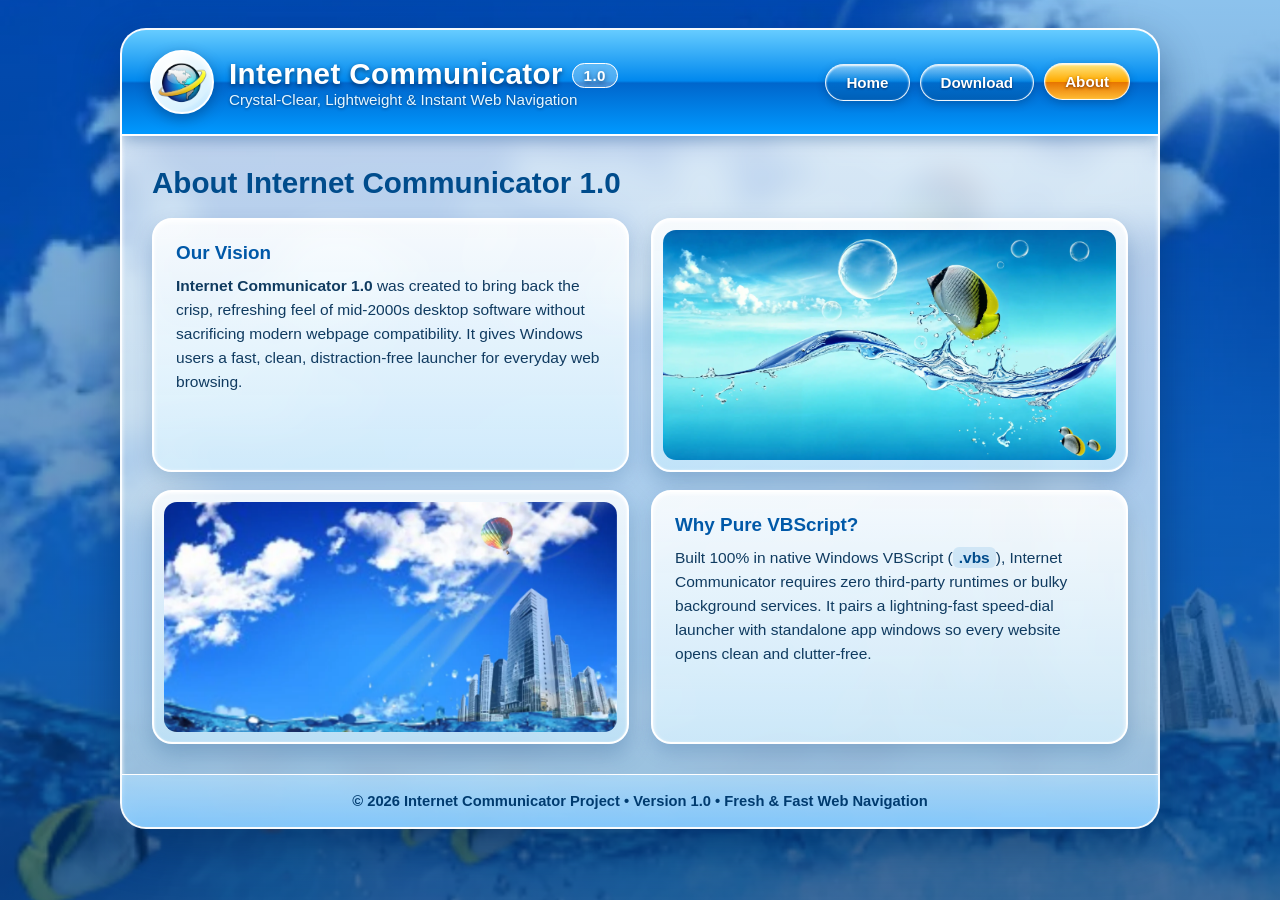
==== about.html @ 6e3bead5 "Add files via upload" ====
<!DOCTYPE html>
<html lang="en">
<head>
  <meta charset="UTF-8">
  <meta name="viewport" content="width=device-width, initial-scale=1.0">
  <title>About - Internet Communicator 1.0</title>
  <link rel="icon" type="image/png" href="ic.png">
  <link rel="stylesheet" href="ic.css">
</head>
<body>

  <div class="aero-shell">
    <header>
      <div class="brand">
        <div class="logo-orb">
          <img src="ic.png" alt="Internet Communicator Logo">
        </div>
        <div class="brand-text">
          <h1>Internet Communicator <span class="version-pill">1.0</span></h1>
          <p>Crystal-Clear, Lightweight &amp; Instant Web Navigation</p>
        </div>
      </div>

      <nav>
        <a href="ic.html" class="gel-pill">Home</a>
        <a href="download.html" class="gel-pill">Download</a>
        <a href="about.html" class="gel-pill active">About</a>
      </nav>
    </header>

    <section class="page-section">
      <h2>About Internet Communicator 1.0</h2>

      <div class="two-col">
        <div class="aqua-card">
          <h3>Our Vision</h3>
          <p>
            <strong>Internet Communicator 1.0</strong> was created to bring back the crisp, refreshing feel of mid-2000s desktop software without sacrificing modern webpage compatibility. It gives Windows users a fast, clean, distraction-free launcher for everyday web browsing.
          </p>
        </div>

        <div class="glass-frame">
          <img src="fishaero.jpg" alt="Frutiger Aero Fish Decoration">
        </div>
      </div>

      <div class="two-col">
        <div class="glass-frame">
          <img src="frutigerbg.png" alt="Frutiger Aero Scenery">
        </div>

        <div class="aqua-card">
          <h3>Why Pure VBScript?</h3>
          <p>
            Built 100% in native Windows VBScript (<code>.vbs</code>), Internet Communicator requires zero third-party runtimes or bulky background services. It pairs a lightning-fast speed-dial launcher with standalone app windows so every website opens clean and clutter-free.
          </p>
        </div>
      </div>
    </section>

    <footer>
      &copy; 2026 Internet Communicator Project &bull; Version 1.0 &bull; Fresh &amp; Fast Web Navigation
    </footer>
  </div>

</body>
</html>
---- ic.css ----
/* Internet Communicator 1.0 - Frutiger Aero Blue Stylesheet */
* {
  box-sizing: border-box;
  margin: 0;
  padding: 0;
  font-family: "Trebuchet MS", "Segoe UI", Tahoma, Geneva, Verdana, sans-serif;
}

body {
  min-height: 100vh;
  background:
    linear-gradient(180deg, rgba(0, 120, 215, 0.45) 0%, rgba(0, 55, 120, 0.72) 100%),
    url("frutigerbg.png") center / cover fixed no-repeat;
  color: #002744;
  padding: 28px 18px;
}

.aero-shell {
  max-width: 1040px;
  margin: 0 auto;
  background: linear-gradient(180deg, rgba(255, 255, 255, 0.76) 0%, rgba(214, 240, 255, 0.68) 100%);
  backdrop-filter: blur(14px);
  -webkit-backdrop-filter: blur(14px);
  border: 2px solid rgba(255, 255, 255, 0.92);
  border-radius: 26px;
  box-shadow:
    0 18px 45px rgba(0, 35, 80, 0.45),
    inset 0 2px 4px rgba(255, 255, 255, 0.95);
  overflow: hidden;
}

header {
  display: flex;
  flex-wrap: wrap;
  align-items: center;
  justify-content: space-between;
  gap: 16px;
  padding: 20px 28px;
  background: linear-gradient(180deg, #66ccff 0%, #0088ee 49%, #0066cc 51%, #0099ff 100%);
  border-bottom: 2px solid #ffffff;
  box-shadow: 0 4px 14px rgba(0, 60, 130, 0.35);
}

.brand {
  display: flex;
  align-items: center;
  gap: 15px;
}

.logo-orb {
  width: 64px;
  height: 64px;
  border-radius: 50%;
  background: radial-gradient(circle at 30% 25%, #ffffff 0%, #d9f2ff 70%, #80ccff 100%);
  border: 2.5px solid #ffffff;
  box-shadow:
    0 5px 14px rgba(0, 40, 90, 0.4),
    inset 0 3px 6px rgba(255, 255, 255, 0.95);
  display: flex;
  align-items: center;
  justify-content: center;
  overflow: hidden;
  padding: 4px;
}

.logo-orb img {
  width: 100%;
  height: 100%;
  object-fit: contain;
  border-radius: 50%;
}

.brand-text h1 {
  color: #ffffff;
  font-size: 1.85rem;
  letter-spacing: 0.4px;
  text-shadow: 0 2px 5px rgba(0, 35, 80, 0.75);
}

.version-pill {
  font-size: 0.95rem;
  vertical-align: middle;
  background: rgba(255, 255, 255, 0.28);
  padding: 3px 11px;
  border-radius: 999px;
  border: 1px solid #ffffff;
}

.brand-text p {
  color: #e6f7ff;
  font-size: 0.95rem;
  text-shadow: 0 1px 3px rgba(0, 40, 90, 0.65);
}

nav {
  display: flex;
  flex-wrap: wrap;
  gap: 10px;
}

.gel-pill {
  text-decoration: none;
  color: #ffffff;
  font-weight: bold;
  font-size: 0.95rem;
  padding: 9px 20px;
  border-radius: 999px;
  border: 1.5px solid rgba(255, 255, 255, 0.9);
  background: linear-gradient(180deg, rgba(255, 255, 255, 0.45) 0%, rgba(0, 119, 204, 0.35) 50%, rgba(0, 77, 153, 0.55) 100%);
  box-shadow: 0 3px 8px rgba(0, 40, 90, 0.3), inset 0 1px 2px rgba(255, 255, 255, 0.9);
  text-shadow: 0 1px 2px rgba(0, 30, 70, 0.75);
  transition: transform 0.15s ease, filter 0.15s ease;
}

.gel-pill:hover, .gel-pill.active {
  background: linear-gradient(180deg, #ffe680 0%, #ffaa00 50%, #e67300 51%, #ffbb33 100%);
  color: #ffffff;
  text-shadow: 0 1px 3px rgba(100, 35, 0, 0.85);
  transform: translateY(-1px);
}

.hero {
  display: grid;
  grid-template-columns: 1.15fr 0.85fr;
  align-items: center;
  gap: 28px;
  padding: 34px 30px;
}

.hero-copy h2 {
  font-size: 2rem;
  color: #004c8c;
  margin-bottom: 14px;
  text-shadow: 0 1px 0 rgba(255, 255, 255, 0.9);
}

.hero-copy p {
  font-size: 1.05rem;
  line-height: 1.6;
  color: #0b3558;
  margin-bottom: 22px;
}

.candy-btn {
  display: inline-block;
  text-decoration: none;
  color: #ffffff;
  font-weight: bold;
  font-size: 1.1rem;
  padding: 14px 32px;
  border-radius: 999px;
  border: 2px solid #ffffff;
  background: linear-gradient(180deg, #80d4ff 0%, #0099ff 49%, #0066cc 51%, #1aa3ff 100%);
  box-shadow:
    0 8px 20px rgba(0, 95, 190, 0.45),
    inset 0 2px 4px rgba(255, 255, 255, 0.95);
  text-shadow: 0 1px 3px rgba(0, 35, 80, 0.85);
  transition: transform 0.15s ease, box-shadow 0.15s ease;
}

.candy-btn:hover {
  background: linear-gradient(180deg, #ffe066 0%, #ff9900 49%, #e66000 51%, #ffad33 100%);
  box-shadow:
    0 10px 24px rgba(210, 100, 0, 0.45),
    inset 0 2px 4px rgba(255, 255, 255, 0.95);
  transform: translateY(-2px);
}

.glass-frame {
  background: linear-gradient(180deg, rgba(255, 255, 255, 0.82) 0%, rgba(204, 238, 255, 0.65) 100%);
  border: 2px solid #ffffff;
  border-radius: 20px;
  padding: 10px;
  box-shadow:
    0 10px 24px rgba(0, 55, 115, 0.25),
    inset 0 1px 3px rgba(255, 255, 255, 0.95);
  overflow: hidden;
}

.glass-frame img {
  width: 100%;
  height: 230px;
  object-fit: cover;
  border-radius: 13px;
  display: block;
}

.showcase-grid {
  display: grid;
  grid-template-columns: repeat(3, 1fr);
  gap: 20px;
  padding: 0 30px 30px;
}

.aqua-card {
  background: linear-gradient(180deg, rgba(255, 255, 255, 0.88) 0%, rgba(217, 242, 255, 0.78) 100%);
  border: 2px solid #ffffff;
  border-radius: 20px;
  padding: 22px;
  box-shadow:
    0 8px 20px rgba(0, 55, 115, 0.18),
    inset 0 2px 4px rgba(255, 255, 255, 0.95);
}

.aqua-card h3 {
  color: #0059a8;
  font-size: 1.18rem;
  margin-bottom: 10px;
}

.aqua-card p, .aqua-card li {
  color: #103b60;
  font-size: 0.97rem;
  line-height: 1.55;
}

.aqua-card ul {
  padding-left: 18px;
  margin-top: 8px;
}

.aqua-card code {
  background: rgba(0, 119, 204, 0.12);
  color: #004c8c;
  padding: 2px 6px;
  border-radius: 6px;
  font-weight: bold;
}

.page-section {
  padding: 30px;
}

.page-section h2 {
  font-size: 1.85rem;
  color: #004c8c;
  margin-bottom: 16px;
}

.two-col {
  display: grid;
  grid-template-columns: 1fr 1fr;
  gap: 22px;
  margin-top: 18px;
}

footer {
  text-align: center;
  padding: 18px;
  background: linear-gradient(180deg, rgba(179, 224, 255, 0.65) 0%, rgba(128, 200, 255, 0.85) 100%);
  border-top: 1.5px solid #ffffff;
  color: #003b6f;
  font-weight: bold;
  font-size: 0.92rem;
}

@media (max-width: 780px) {
  .hero, .showcase-grid, .two-col {
    grid-template-columns: 1fr;
  }
}
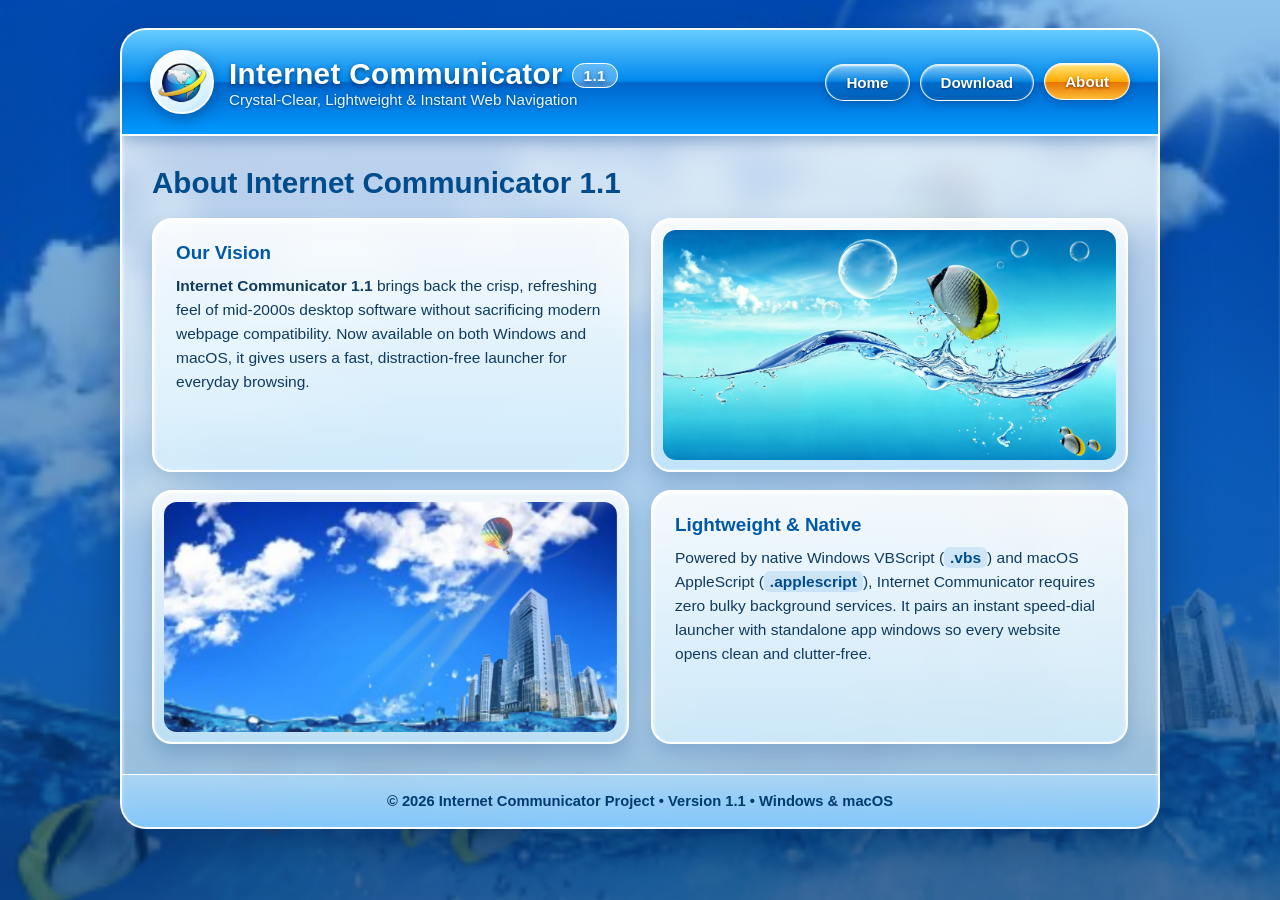
==== commit df5e435d: "Update about.html" ====
--- a/about.html
+++ b/about.html
@@ -3,7 +3,7 @@
 <head>
   <meta charset="UTF-8">
   <meta name="viewport" content="width=device-width, initial-scale=1.0">
-  <title>About - Internet Communicator 1.0</title>
+  <title>About - Internet Communicator 1.1</title>
   <link rel="icon" type="image/png" href="ic.png">
   <link rel="stylesheet" href="ic.css">
 </head>
@@ -16,26 +16,26 @@
           <img src="ic.png" alt="Internet Communicator Logo">
         </div>
         <div class="brand-text">
-          <h1>Internet Communicator <span class="version-pill">1.0</span></h1>
+          <h1>Internet Communicator <span class="version-pill">1.1</span></h1>
           <p>Crystal-Clear, Lightweight &amp; Instant Web Navigation</p>
         </div>
       </div>
 
       <nav>
-        <a href="ic.html" class="gel-pill">Home</a>
+        <a href="index.html" class="gel-pill">Home</a>
         <a href="download.html" class="gel-pill">Download</a>
         <a href="about.html" class="gel-pill active">About</a>
       </nav>
     </header>
 
     <section class="page-section">
-      <h2>About Internet Communicator 1.0</h2>
+      <h2>About Internet Communicator 1.1</h2>
 
       <div class="two-col">
         <div class="aqua-card">
           <h3>Our Vision</h3>
           <p>
-            <strong>Internet Communicator 1.0</strong> was created to bring back the crisp, refreshing feel of mid-2000s desktop software without sacrificing modern webpage compatibility. It gives Windows users a fast, clean, distraction-free launcher for everyday web browsing.
+            <strong>Internet Communicator 1.1</strong> brings back the crisp, refreshing feel of mid-2000s desktop software without sacrificing modern webpage compatibility. Now available on both Windows and macOS, it gives users a fast, distraction-free launcher for everyday browsing.
           </p>
         </div>
 
@@ -50,18 +50,19 @@
         </div>
 
         <div class="aqua-card">
-          <h3>Why Pure VBScript?</h3>
+          <h3>Lightweight &amp; Native</h3>
           <p>
-            Built 100% in native Windows VBScript (<code>.vbs</code>), Internet Communicator requires zero third-party runtimes or bulky background services. It pairs a lightning-fast speed-dial launcher with standalone app windows so every website opens clean and clutter-free.
+            Powered by native Windows VBScript (<code>.vbs</code>) and macOS AppleScript (<code>.applescript</code>), Internet Communicator requires zero bulky background services. It pairs an instant speed-dial launcher with standalone app windows so every website opens clean and clutter-free.
           </p>
         </div>
       </div>
     </section>
 
     <footer>
-      &copy; 2026 Internet Communicator Project &bull; Version 1.0 &bull; Fresh &amp; Fast Web Navigation
+      &copy; 2026 Internet Communicator Project &bull; Version 1.1 &bull; Windows &amp; macOS
     </footer>
   </div>
 
 </body>
 </html>
+
--- a/ic.css
+++ b/ic.css
@@ -257,5 +257,18 @@
 @media (max-width: 780px) {
   .hero, .showcase-grid, .two-col {
     grid-template-columns: 1fr;
+    
+    .os-btn {
+  display: inline-flex;
+  align-items: center;
+  gap: 10px;
+}
+
+.os-btn img {
+  width: 24px;
+  height: 24px;
+  object-fit: contain;
+}
+
   }
 }
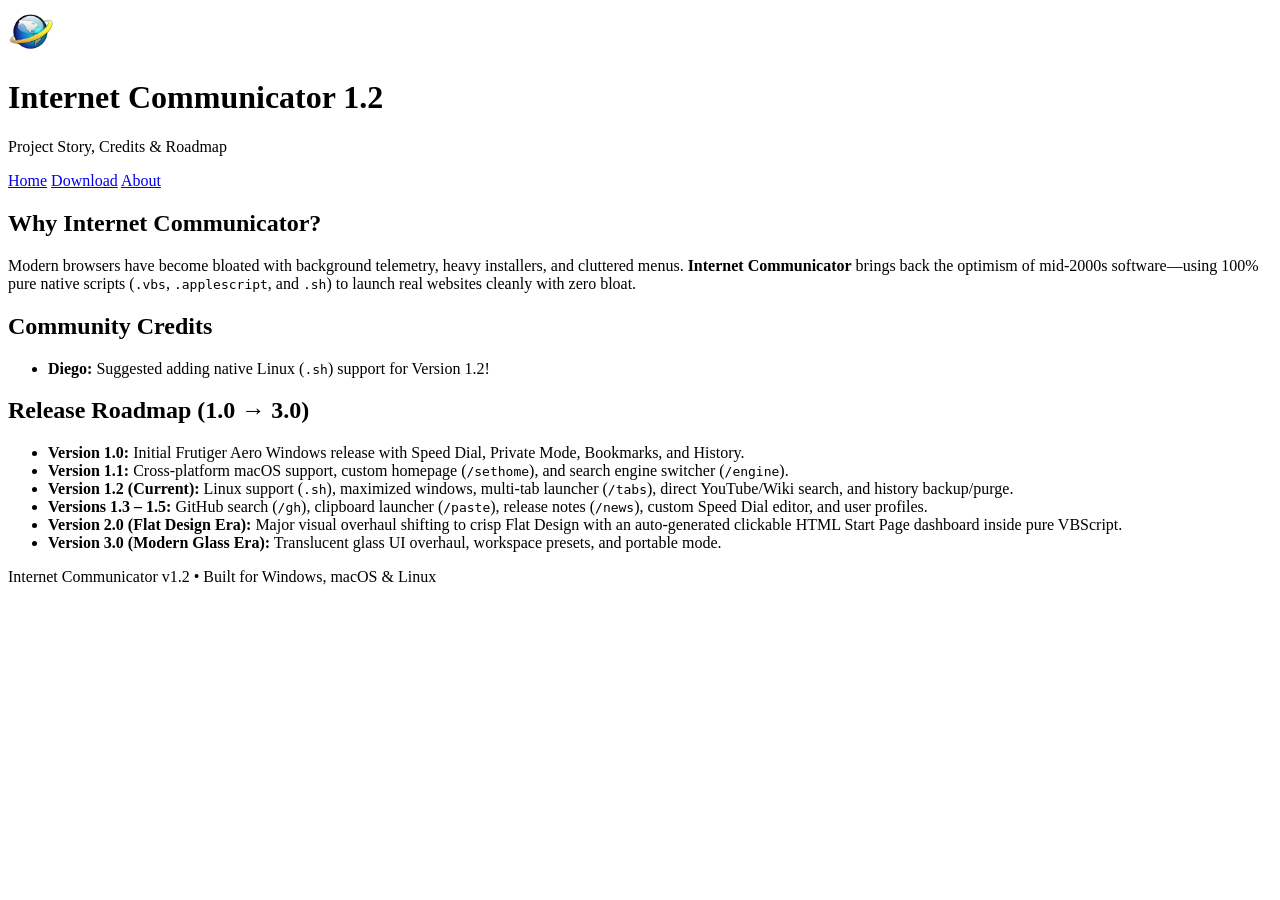
==== commit ac5b3f7a: "Update about.html" ====
--- a/about.html
+++ b/about.html
@@ -1,68 +1,62 @@
 <!DOCTYPE html>
 <html lang="en">
 <head>
-  <meta charset="UTF-8">
-  <meta name="viewport" content="width=device-width, initial-scale=1.0">
-  <title>About - Internet Communicator 1.1</title>
-  <link rel="icon" type="image/png" href="ic.png">
-  <link rel="stylesheet" href="ic.css">
+  <meta charset="UTF-8" />
+  <meta name="viewport" content="width=device-width, initial-scale=1.0" />
+  <title>About Internet Communicator 1.2</title>
+  <link rel="icon" type="image/png" href="ic.png" />
+  <link rel="stylesheet" href="style.css" />
 </head>
 <body>
-
-  <div class="aero-shell">
-    <header>
-      <div class="brand">
-        <div class="logo-orb">
-          <img src="ic.png" alt="Internet Communicator Logo">
+  <div class="container">
+    <div class="glass-window">
+      <div class="window-header">
+        <div class="brand">
+          <img src="ic.png" alt="Internet Communicator Logo" width="46" height="46" class="logo-orb" />
+          <div>
+            <h1>Internet Communicator <span class="badge">1.2</span></h1>
+            <p class="subtitle">Project Story, Credits &amp; Roadmap</p>
+          </div>
         </div>
-        <div class="brand-text">
-          <h1>Internet Communicator <span class="version-pill">1.1</span></h1>
-          <p>Crystal-Clear, Lightweight &amp; Instant Web Navigation</p>
-        </div>
+        <nav class="nav-pills">
+          <a href="index.html">Home</a>
+          <a href="download.html">Download</a>
+          <a href="about.html" class="active">About</a>
+        </nav>
       </div>
 
-      <nav>
-        <a href="index.html" class="gel-pill">Home</a>
-        <a href="download.html" class="gel-pill">Download</a>
-        <a href="about.html" class="gel-pill active">About</a>
-      </nav>
-    </header>
-
-    <section class="page-section">
-      <h2>About Internet Communicator 1.1</h2>
-
-      <div class="two-col">
-        <div class="aqua-card">
-          <h3>Our Vision</h3>
-          <p>
-            <strong>Internet Communicator 1.1</strong> brings back the crisp, refreshing feel of mid-2000s desktop software without sacrificing modern webpage compatibility. Now available on both Windows and macOS, it gives users a fast, distraction-free launcher for everyday browsing.
-          </p>
-        </div>
-
-        <div class="glass-frame">
-          <img src="fishaero.jpg" alt="Frutiger Aero Fish Decoration">
-        </div>
+      <div class="content-card">
+        <h2>Why Internet Communicator?</h2>
+        <p>
+          Modern browsers have become bloated with background telemetry, heavy installers, and cluttered menus. <strong>Internet Communicator</strong> brings back the optimism of mid-2000s software—using 100% pure native scripts (<code>.vbs</code>, <code>.applescript</code>, and <code>.sh</code>) to launch real websites cleanly with zero bloat.
+        </p>
       </div>
 
-      <div class="two-col">
-        <div class="glass-frame">
-          <img src="frutigerbg.png" alt="Frutiger Aero Scenery">
-        </div>
+      <div class="content-card" style="margin-top: 18px;">
+        <h2>Community Credits</h2>
+        <ul>
+          <li><strong>Diego:</strong> Suggested adding native Linux (<code>.sh</code>) support for Version 1.2!</li>
+        </ul>
+      </div>
 
-        <div class="aqua-card">
-          <h3>Lightweight &amp; Native</h3>
-          <p>
-            Powered by native Windows VBScript (<code>.vbs</code>) and macOS AppleScript (<code>.applescript</code>), Internet Communicator requires zero bulky background services. It pairs an instant speed-dial launcher with standalone app windows so every website opens clean and clutter-free.
-          </p>
-        </div>
+      <div class="content-card" style="margin-top: 18px;">
+        <h2>Release Roadmap (1.0 &rarr; 3.0)</h2>
+        <ul>
+          <li><strong>Version 1.0:</strong> Initial Frutiger Aero Windows release with Speed Dial, Private Mode, Bookmarks, and History.</li>
+          <li><strong>Version 1.1:</strong> Cross-platform macOS support, custom homepage (<code>/sethome</code>), and search engine switcher (<code>/engine</code>).</li>
+          <li><strong>Version 1.2 (Current):</strong> Linux support (<code>.sh</code>), maximized windows, multi-tab launcher (<code>/tabs</code>), direct YouTube/Wiki search, and history backup/purge.</li>
+          <li><strong>Versions 1.3 &ndash; 1.5:</strong> GitHub search (<code>/gh</code>), clipboard launcher (<code>/paste</code>), release notes (<code>/news</code>), custom Speed Dial editor, and user profiles.</li>
+          <li><strong>Version 2.0 (Flat Design Era):</strong> Major visual overhaul shifting to crisp Flat Design with an auto-generated clickable HTML Start Page dashboard inside pure VBScript.</li>
+          <li><strong>Version 3.0 (Modern Glass Era):</strong> Translucent glass UI overhaul, workspace presets, and portable mode.</li>
+        </ul>
       </div>
-    </section>
 
-    <footer>
-      &copy; 2026 Internet Communicator Project &bull; Version 1.1 &bull; Windows &amp; macOS
-    </footer>
+      <div class="window-footer">
+        Internet Communicator v1.2 &bull; Built for Windows, macOS &amp; Linux
+      </div>
+    </div>
   </div>
-
 </body>
 </html>
 
+
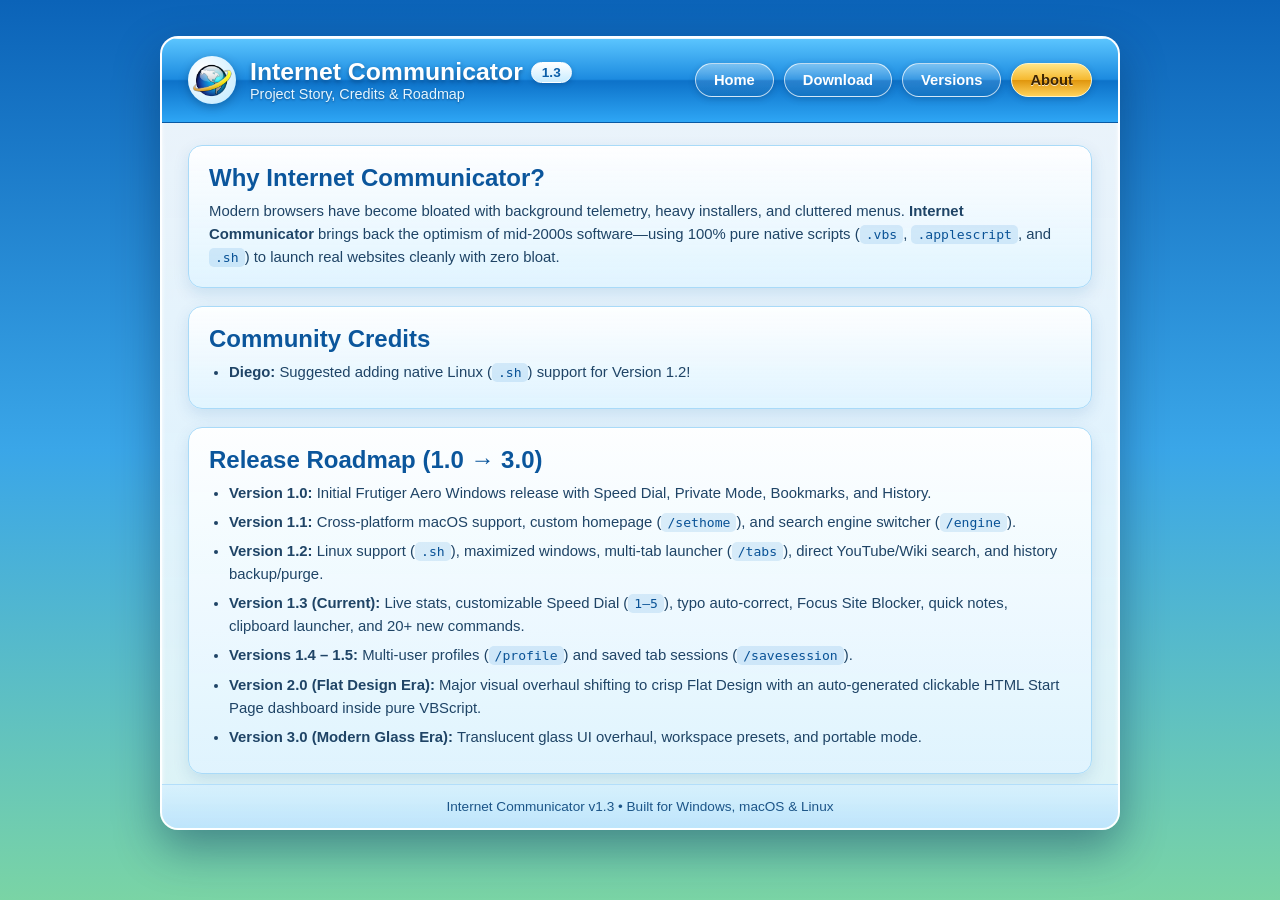
==== commit e3b36068: "Update about.html" ====
--- a/about.html
+++ b/about.html
@@ -3,7 +3,7 @@
 <head>
   <meta charset="UTF-8" />
   <meta name="viewport" content="width=device-width, initial-scale=1.0" />
-  <title>About Internet Communicator 1.2</title>
+  <title>About Internet Communicator 1.3</title>
   <link rel="icon" type="image/png" href="ic.png" />
   <link rel="stylesheet" href="style.css" />
 </head>
@@ -14,13 +14,14 @@
         <div class="brand">
           <img src="ic.png" alt="Internet Communicator Logo" width="46" height="46" class="logo-orb" />
           <div>
-            <h1>Internet Communicator <span class="badge">1.2</span></h1>
+            <h1>Internet Communicator <span class="badge">1.3</span></h1>
             <p class="subtitle">Project Story, Credits &amp; Roadmap</p>
           </div>
         </div>
         <nav class="nav-pills">
           <a href="index.html">Home</a>
           <a href="download.html">Download</a>
+          <a href="versions.html">Versions</a>
           <a href="about.html" class="active">About</a>
         </nav>
       </div>
@@ -44,15 +45,16 @@
         <ul>
           <li><strong>Version 1.0:</strong> Initial Frutiger Aero Windows release with Speed Dial, Private Mode, Bookmarks, and History.</li>
           <li><strong>Version 1.1:</strong> Cross-platform macOS support, custom homepage (<code>/sethome</code>), and search engine switcher (<code>/engine</code>).</li>
-          <li><strong>Version 1.2 (Current):</strong> Linux support (<code>.sh</code>), maximized windows, multi-tab launcher (<code>/tabs</code>), direct YouTube/Wiki search, and history backup/purge.</li>
-          <li><strong>Versions 1.3 &ndash; 1.5:</strong> GitHub search (<code>/gh</code>), clipboard launcher (<code>/paste</code>), release notes (<code>/news</code>), custom Speed Dial editor, and user profiles.</li>
+          <li><strong>Version 1.2:</strong> Linux support (<code>.sh</code>), maximized windows, multi-tab launcher (<code>/tabs</code>), direct YouTube/Wiki search, and history backup/purge.</li>
+          <li><strong>Version 1.3 (Current):</strong> Live stats, customizable Speed Dial (<code>1–5</code>), typo auto-correct, Focus Site Blocker, quick notes, clipboard launcher, and 20+ new commands.</li>
+          <li><strong>Versions 1.4 &ndash; 1.5:</strong> Multi-user profiles (<code>/profile</code>) and saved tab sessions (<code>/savesession</code>).</li>
           <li><strong>Version 2.0 (Flat Design Era):</strong> Major visual overhaul shifting to crisp Flat Design with an auto-generated clickable HTML Start Page dashboard inside pure VBScript.</li>
           <li><strong>Version 3.0 (Modern Glass Era):</strong> Translucent glass UI overhaul, workspace presets, and portable mode.</li>
         </ul>
       </div>
 
       <div class="window-footer">
-        Internet Communicator v1.2 &bull; Built for Windows, macOS &amp; Linux
+        Internet Communicator v1.3 &bull; Built for Windows, macOS &amp; Linux
       </div>
     </div>
   </div>
--- a/style.css
+++ b/style.css
@@ -0,0 +1,276 @@
+* {
+  box-sizing: border-box;
+  margin: 0;
+  padding: 0;
+}
+
+body {
+  font-family: "Segoe UI", Tahoma, Geneva, Verdana, sans-serif;
+  background: url("bg.jpg") no-repeat center center fixed,
+              linear-gradient(180deg, #0b63b8 0%, #3aa6e8 50%, #7ad4a5 100%);
+  background-size: cover;
+  color: #13314d;
+  min-height: 100vh;
+  padding: 36px 16px;
+}
+
+.container {
+  max-width: 960px;
+  margin: 0 auto;
+}
+
+.glass-window {
+  background: linear-gradient(180deg, rgba(255, 255, 255, 0.92) 0%, rgba(235, 248, 255, 0.88) 100%);
+  border: 2px solid rgba(255, 255, 255, 0.95);
+  border-radius: 18px;
+  box-shadow:
+    0 18px 45px rgba(4, 38, 78, 0.42),
+    inset 0 2px 4px rgba(255, 255, 255, 0.95);
+  overflow: hidden;
+  backdrop-filter: blur(10px);
+}
+
+/* Top Glossy Header Bar */
+.window-header {
+  display: flex;
+  justify-content: space-between;
+  align-items: center;
+  flex-wrap: wrap;
+  gap: 14px;
+  padding: 18px 26px;
+  background: linear-gradient(180deg, #5cc6ff 0%, #1c8be0 49%, #0d72c9 51%, #2ea6f5 100%);
+  border-bottom: 1px solid #0959a3;
+  box-shadow: inset 0 1px 0 rgba(255, 255, 255, 0.85);
+  color: #ffffff;
+}
+
+.brand {
+  display: flex;
+  align-items: center;
+  gap: 14px;
+}
+
+.logo-orb {
+  width: 48px;
+  height: 48px;
+  border-radius: 50%;
+  background: radial-gradient(circle at 30% 30%, #ffffff, #bfe9ff);
+  padding: 3px;
+  box-shadow: 0 3px 10px rgba(0, 42, 84, 0.35);
+}
+
+.brand h1 {
+  font-size: 1.55rem;
+  font-weight: 700;
+  text-shadow: 0 2px 4px rgba(0, 45, 92, 0.55);
+  display: flex;
+  align-items: center;
+  gap: 8px;
+}
+
+.badge {
+  font-size: 0.85rem;
+  font-weight: 700;
+  padding: 2px 10px;
+  border-radius: 999px;
+  background: linear-gradient(180deg, #ffffff 0%, #c8ecff 100%);
+  color: #0b5ea8;
+  border: 1px solid #ffffff;
+  box-shadow: 0 2px 5px rgba(0, 45, 92, 0.25);
+  text-shadow: none;
+}
+
+.subtitle {
+  font-size: 0.9rem;
+  color: #e6f6ff;
+  text-shadow: 0 1px 2px rgba(0, 45, 92, 0.5);
+}
+
+/* Top Navigation Pills */
+.nav-pills {
+  display: flex;
+  gap: 10px;
+}
+
+.nav-pills a {
+  text-decoration: none;
+  color: #ffffff;
+  font-weight: 600;
+  font-size: 0.92rem;
+  padding: 8px 18px;
+  border-radius: 999px;
+  background: linear-gradient(180deg, rgba(255, 255, 255, 0.35) 0%, rgba(255, 255, 255, 0.12) 50%, rgba(0, 68, 136, 0.25) 100%);
+  border: 1px solid rgba(255, 255, 255, 0.7);
+  box-shadow: 0 2px 6px rgba(0, 45, 92, 0.25);
+  transition: transform 0.15s ease, filter 0.15s ease;
+}
+
+.nav-pills a:hover {
+  filter: brightness(1.12);
+  transform: translateY(-1px);
+}
+
+.nav-pills a.active {
+  background: linear-gradient(180deg, #ffe588 0%, #f5b82e 50%, #e0960d 51%, #ffd25a 100%);
+  color: #3d2400;
+  border-color: #fff3c4;
+  text-shadow: 0 1px 0 rgba(255, 255, 255, 0.75);
+}
+
+/* Hero Section */
+.hero-section {
+  display: grid;
+  grid-template-columns: 1.25fr 0.95fr;
+  gap: 24px;
+  align-items: center;
+  padding: 28px 26px 20px;
+}
+
+.hero-text h2 {
+  font-size: 1.65rem;
+  color: #0b569c;
+  margin-bottom: 12px;
+  text-shadow: 0 1px 0 #ffffff;
+}
+
+.hero-text p {
+  font-size: 0.98rem;
+  line-height: 1.6;
+  color: #1f4466;
+  margin-bottom: 18px;
+}
+
+.hero-art {
+  background: linear-gradient(180deg, #ffffff 0%, #d9f1ff 100%);
+  padding: 8px;
+  border-radius: 14px;
+  border: 1px solid #9fd4f7;
+  box-shadow: 0 8px 20px rgba(11, 86, 156, 0.18);
+}
+
+.hero-art img {
+  width: 100%;
+  height: 215px;
+  object-fit: cover;
+  border-radius: 10px;
+  display: block;
+}
+
+/* Glossy Aqua & Gold Buttons */
+.cta-row {
+  display: flex;
+  flex-wrap: wrap;
+  gap: 12px;
+}
+
+.btn-aqua,
+.btn-gold {
+  display: inline-flex;
+  align-items: center;
+  gap: 8px;
+  text-decoration: none;
+  font-weight: 700;
+  font-size: 0.92rem;
+  padding: 10px 18px;
+  border-radius: 999px;
+  transition: transform 0.15s ease, box-shadow 0.15s ease, filter 0.15s ease;
+}
+
+.btn-aqua {
+  color: #ffffff;
+  background: linear-gradient(180deg, #6bd0ff 0%, #1d90e8 49%, #0c74cc 51%, #38aef7 100%);
+  border: 1px solid #9ce0ff;
+  box-shadow:
+    0 4px 12px rgba(12, 116, 204, 0.35),
+    inset 0 1px 0 rgba(255, 255, 255, 0.85);
+  text-shadow: 0 1px 2px rgba(0, 45, 92, 0.55);
+}
+
+.btn-gold {
+  color: #3d2400;
+  background: linear-gradient(180deg, #ffe78f 0%, #f5b930 49%, #df950c 51%, #ffd35c 100%);
+  border: 1px solid #fff0b3;
+  box-shadow:
+    0 4px 12px rgba(223, 149, 12, 0.32),
+    inset 0 1px 0 rgba(255, 255, 255, 0.9);
+  text-shadow: 0 1px 0 rgba(255, 255, 255, 0.7);
+}
+
+.btn-aqua:hover,
+.btn-gold:hover {
+  transform: translateY(-2px);
+  filter: brightness(1.07);
+}
+
+/* Feature & Content Cards */
+.features-grid {
+  display: grid;
+  grid-template-columns: repeat(3, 1fr);
+  gap: 16px;
+  padding: 10px 26px 26px;
+}
+
+.feature-card,
+.content-card {
+  background: linear-gradient(180deg, rgba(255, 255, 255, 0.95) 0%, rgba(224, 244, 255, 0.85) 100%);
+  border: 1px solid #a9daf8;
+  border-radius: 14px;
+  padding: 18px 20px;
+  box-shadow:
+    0 6px 16px rgba(11, 86, 156, 0.12),
+    inset 0 1px 0 #ffffff;
+}
+
+.content-card {
+  margin: 22px 26px 10px;
+}
+
+.feature-card h3,
+.content-card h2,
+.content-card h3 {
+  color: #0b569c;
+  margin-bottom: 8px;
+}
+
+.feature-card p,
+.content-card p,
+.content-card li {
+  font-size: 0.93rem;
+  line-height: 1.55;
+  color: #1f4466;
+}
+
+.content-card ul {
+  padding-left: 20px;
+  margin-top: 8px;
+}
+
+.content-card li {
+  margin-bottom: 6px;
+}
+
+code {
+  background: rgba(13, 114, 201, 0.12);
+  color: #095296;
+  padding: 2px 6px;
+  border-radius: 5px;
+  font-family: Consolas, monospace;
+  font-size: 0.88em;
+}
+
+/* Footer */
+.window-footer {
+  text-align: center;
+  padding: 14px 20px;
+  font-size: 0.85rem;
+  color: #1c5588;
+  background: linear-gradient(180deg, rgba(214, 240, 255, 0.7) 0%, rgba(186, 227, 252, 0.9) 100%);
+  border-top: 1px solid #b3defa;
+}
+
+@media (max-width: 780px) {
+  .hero-section,
+  .features-grid {
+    grid-template-columns: 1fr;
+  }
+}
